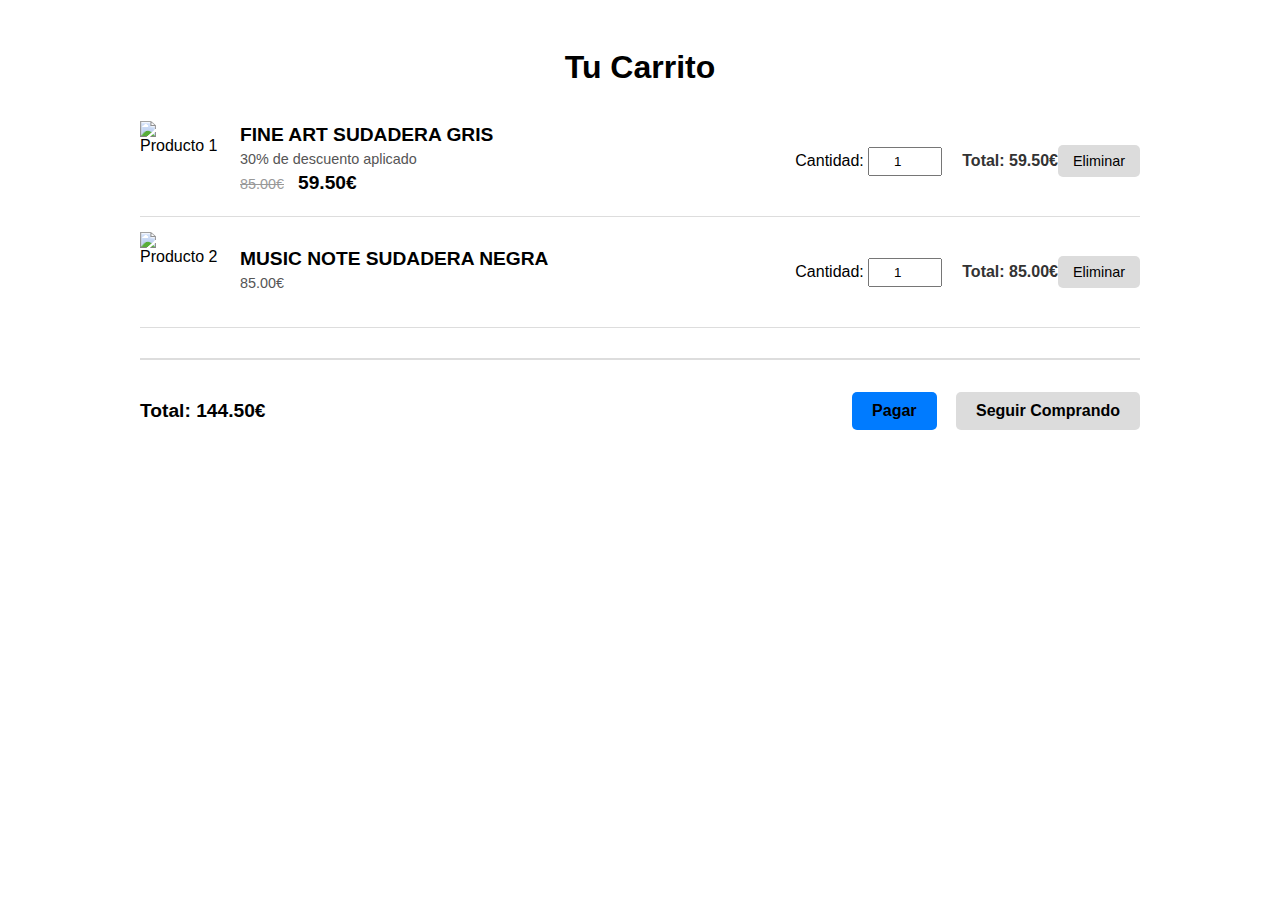
==== pages/carrito.html @ 12ced5e4 "carrito y ofertas añadido" ====
<!DOCTYPE html>
<html lang="es">
<head>
    <meta charset="UTF-8">
    <meta name="viewport" content="width=device-width, initial-scale=1.0">
    <title>Carrito</title>
    <link rel="stylesheet" href="../css/carrito.css">
</head>
<body>
<div class="cart-page">
    <div class="cart-header">
        <h1>Tu Carrito</h1>
    </div>

    <div class="cart-items">
        <!-- Aquí se mostrarían los productos añadidos al carrito -->
        <div class="cart-item">
            <img src="https://via.placeholder.com/80" alt="Producto 1" class="cart-item-img">
            <div class="cart-item-info">
                <h3>FINE ART SUDADERA GRIS</h3>
                <p>30% de descuento aplicado</p>
                <p class="cart-item-price">
                    <span class="original-price">85.00€</span> <!-- Precio original -->
                    <span class="discounted-price">59.50€</span> <!-- Precio con descuento -->
                </p>
            </div>
            <div class="cart-item-quantity">
                <label for="quantity-1">Cantidad:</label>
                <input type="number" id="quantity-1" value="1" min="1">
            </div>
            <div class="cart-item-total">
                <p>Total: 59.50€</p>
            </div>
            <button class="remove-item">Eliminar</button>
        </div>

        <div class="cart-item">
            <img src="https://via.placeholder.com/80" alt="Producto 2" class="cart-item-img">
            <div class="cart-item-info">
                <h3>MUSIC NOTE SUDADERA NEGRA</h3>
                <p class="cart-item-price">85.00€</p>
            </div>
            <div class="cart-item-quantity">
                <label for="quantity-2">Cantidad:</label>
                <input type="number" id="quantity-2" value="1" min="1">
            </div>
            <div class="cart-item-total">
                <p>Total: 85.00€</p>
            </div>
            <button class="remove-item">Eliminar</button>
        </div>
    </div>

    <div class="cart-summary">
        <p><strong>Total:</strong> 144.50€</p>
        <div class="cart-buttons">
            <a href="/checkout" class="btn btn-checkout">Pagar</a>
            <a href="Ofertas.html" class="btn btn-continue">Seguir Comprando</a>
        </div>
    </div>
</div>
</body>
---- css/carrito.css ----
/* Estilo general para la página del carrito */
.cart-page {
    max-width: 1000px;
    margin: 0 auto;
    padding: 20px;
    font-family: Arial, sans-serif;
}

.cart-header h1 {
    text-align: center;
    font-size: 2rem;
    margin-bottom: 20px;
}

/* Estilo para la lista de productos */
.cart-items {
    margin-bottom: 30px;
}

/* Estilo para cada producto en el carrito */
.cart-item {
    display: flex;
    align-items: center;
    justify-content: space-between;
    border-bottom: 1px solid #ddd;
    padding: 15px 0;
}

.cart-item-img {
    width: 80px;
    height: 80px;
    object-fit: cover;
    margin-right: 20px;
}

.cart-item-info {
    flex-grow: 1;
}

.cart-item-info h3 {
    font-size: 1.2rem;
    margin: 0;
}

.cart-item-info p {
    margin: 5px 0;
    font-size: 0.9rem;
    color: #555;
}

.cart-item-quantity {
    margin-right: 20px;
}

.cart-item-quantity input {
    width: 60px;
    padding: 5px;
    text-align: center;
}

.cart-item-total {
    font-weight: bold;
}

.remove-item {
    background-color: gainsboro;
    color: black;
    border: none;
    padding: 8px 15px;
    cursor: pointer;
    font-size: 0.9rem;
    border-radius: 5px;
}

.remove-item:hover {
    background-color: gainsboro;
}

/* Estilo para la sección de resumen del carrito */
.cart-summary {
    display: flex;
    justify-content: space-between;
    align-items: center;
    padding: 20px 0;
    border-top: 2px solid #ddd;
}

.cart-summary p {
    font-size: 1.2rem;
    font-weight: bold;
}

.cart-buttons a {
    display: inline-block;
    padding: 10px 20px;
    text-decoration: none;
    border-radius: 5px;
    color: black;
    font-weight: bold;
    text-align: center;
}

.btn-checkout {
    background-color: #007bff;
    margin-right: 15px;
}

.btn-continue {
    background-color: gainsboro;
}

.btn-checkout:hover {
    background-color: #0056b3;
}

.btn-continue:hover {
    background-color: #5a6268;
}
/* Estilo para el precio original y con descuento */
.cart-item-price {
    font-size: 1.1rem;
}

.original-price {
    text-decoration: line-through; /* Tachado del precio original */
    color: #999;
    margin-right: 10px;
}

.discounted-price {
    font-weight: bold;
    color: black; /* Color rojo para resaltar el descuento */
    font-size: 1.2rem;
}

/* Estilo para la cantidad y el total del producto */
.cart-item-quantity {
    margin-right: 20px;
}

.cart-item-quantity input {
    width: 60px;
    padding: 5px;
    text-align: center;
}

.cart-item-total {
    font-weight: bold;
    color: #333;
}

/* Botón para eliminar el producto */
.remove-item {
    background-color: gainsboro;
    color: black;
    border: none;
    padding: 8px 15px;
    cursor: pointer;
    font-size: 0.9rem;
    border-radius: 5px;
}

.remove-item:hover {
    background-color: gainsboro;
}

/* Estilo para la sección de resumen del carrito */
.cart-summary {
    display: flex;
    justify-content: space-between;
    align-items: center;
    padding: 20px 0;
    border-top: 2px solid #ddd;
}

.cart-summary p {
    font-size: 1.2rem;
    font-weight: bold;
}

.cart-buttons a {
    display: inline-block;
    padding: 10px 20px;
    text-decoration: none;
    border-radius: 5px;
    color: black;
    font-weight: bold;
    text-align: center;
}

.btn-checkout {
    background-color: #007bff;
    margin-right: 15px;
}

.btn-continue {
    background-color: gainsboro;
}

.btn-checkout:hover {
    background-color: #0056b3;
}

.btn-continue:hover {
    background-color: gainsboro;
}
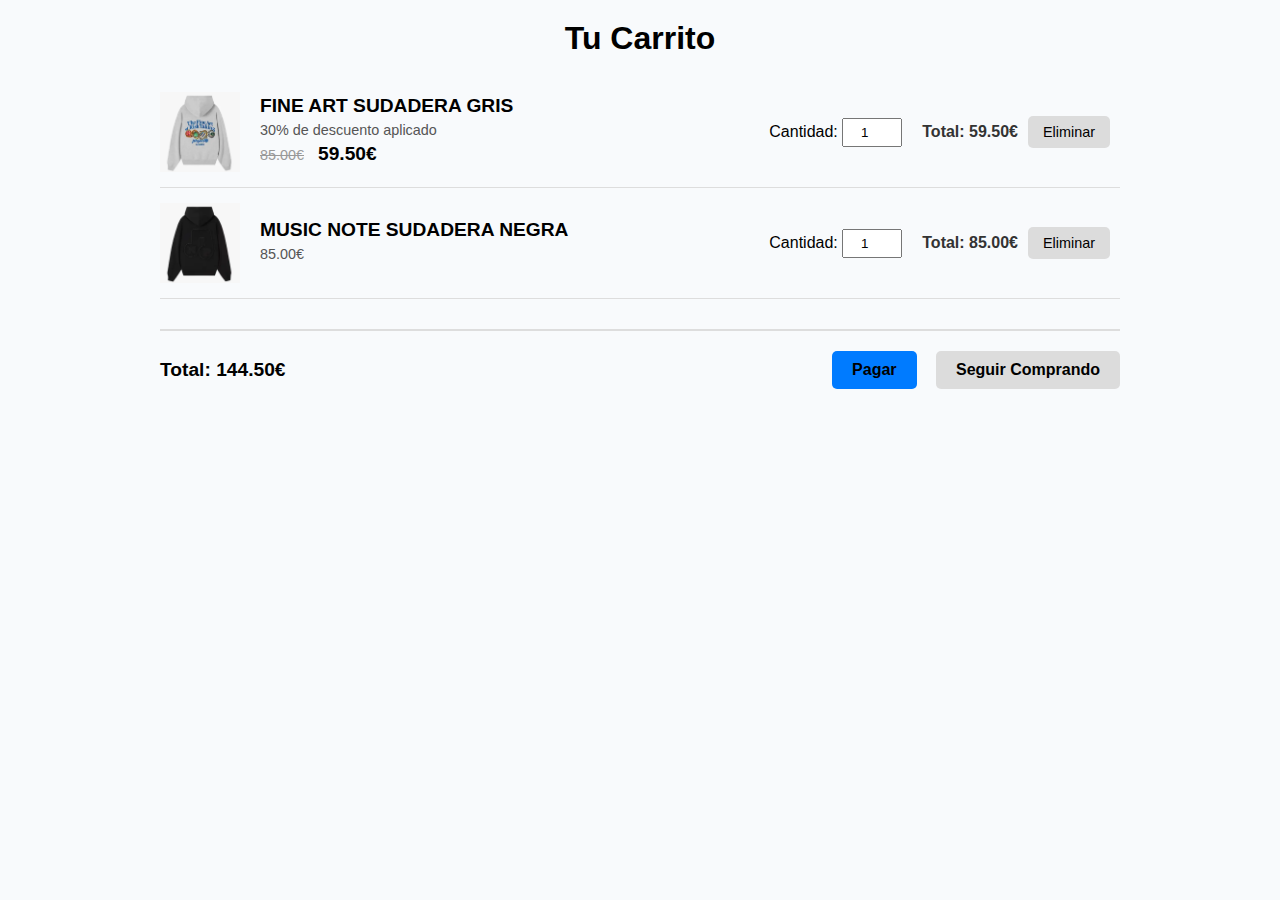
==== commit f0b9afa5: "Temporally finished" ====
--- a/pages/carrito.html
+++ b/pages/carrito.html
@@ -6,6 +6,8 @@
     <meta name="viewport" content="width=device-width, initial-scale=1.0">
     <title>Carrito</title>
     <link rel="stylesheet" href="../css/carrito.css">
+    <link rel="stylesheet" href="../css/globals.css">
+    <link href="https://fonts.googleapis.com/css2?family=Urbanist:wght@300;400;500;600;700&display=swap" rel="stylesheet">
 </head>
 <body>
 <div class="cart-page">
@@ -16,7 +18,7 @@
     <div class="cart-items">
         <!-- Aquí se mostrarían los productos añadidos al carrito -->
         <div class="cart-item">
-            <img src="https://via.placeholder.com/80" alt="Producto 1" class="cart-item-img">
+            <img src="../img/hoodies/hoodie4.webp" alt="Producto 1" class="cart-item-img">
             <div class="cart-item-info">
                 <h3>FINE ART SUDADERA GRIS</h3>
                 <p>30% de descuento aplicado</p>
@@ -36,7 +38,7 @@
         </div>
 
         <div class="cart-item">
-            <img src="https://via.placeholder.com/80" alt="Producto 2" class="cart-item-img">
+            <img src="../img/hoodies/hoodie12.webp" alt="Producto 2" class="cart-item-img">
             <div class="cart-item-info">
                 <h3>MUSIC NOTE SUDADERA NEGRA</h3>
                 <p class="cart-item-price">85.00€</p>
@@ -56,7 +58,7 @@
         <p><strong>Total:</strong> 144.50€</p>
         <div class="cart-buttons">
             <a href="/checkout" class="btn btn-checkout">Pagar</a>
-            <a href="Ofertas.html" class="btn btn-continue">Seguir Comprando</a>
+            <a href="productos.html" class="btn btn-continue">Seguir Comprando</a>
         </div>
     </div>
 </div>
--- a/css/carrito.css
+++ b/css/carrito.css
@@ -158,6 +158,7 @@
     cursor: pointer;
     font-size: 0.9rem;
     border-radius: 5px;
+    margin: 10px;
 }
 
 .remove-item:hover {
@@ -203,4 +204,4 @@
 
 .btn-continue:hover {
     background-color: gainsboro;
-}
+}--- a/css/globals.css
+++ b/css/globals.css
@@ -0,0 +1,12 @@
+* {
+    margin: 0;
+    padding: 0;
+    box-sizing: border-box;
+}
+
+body {
+    font-family: 'Urbanist', sans-serif;
+    -webkit-font-smoothing: antialiased; /* -webkit para que navegadores como google o safari lo soporten */
+    -moz-osx-font-smoothing: grayscale; /* -webkit para que navegadores como google o safari lo soporten */
+    background-color: #f8fafc;
+}